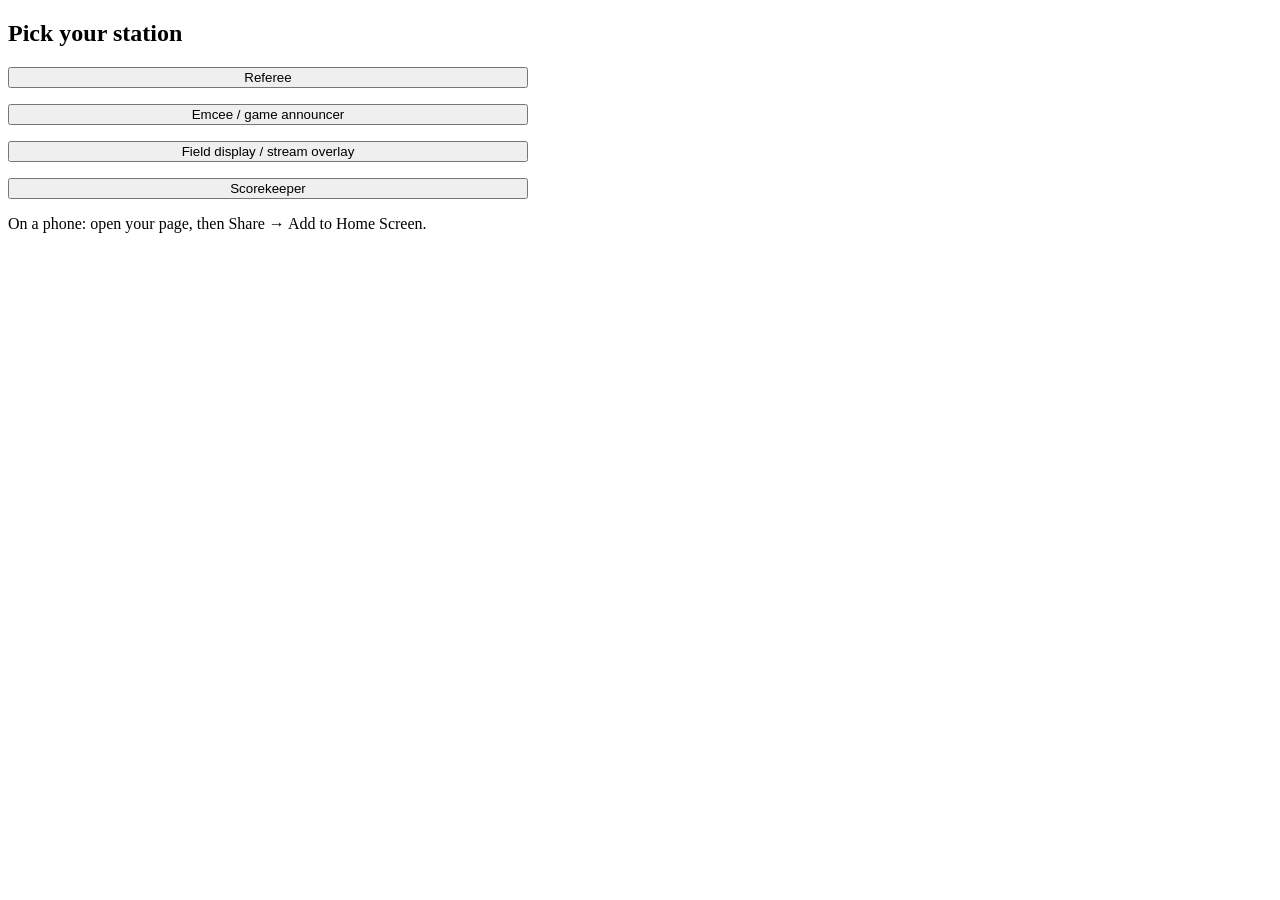
==== fms/static/index.html @ 0918e403 "Scrimmage FMS: server, vision, ref/emcee/control pages" ====
<!doctype html>
<html lang="en"><head><meta charset="utf-8"><meta name="viewport" content="width=device-width, initial-scale=1">
<link rel="stylesheet" href="/static/style.css"><title>FMS</title></head>
<body><main class="wrap" style="max-width:520px">
<div class="panel"><h2>Pick your station</h2>
<p><a href="/ref"><button style="width:100%">Referee</button></a></p>
<p><a href="/emcee"><button style="width:100%">Emcee / game announcer</button></a></p>
<p><a href="/display"><button style="width:100%">Field display / stream overlay</button></a></p>
<p><a href="/control"><button class="primary" style="width:100%">Scorekeeper</button></a></p>
<p class="muted small">On a phone: open your page, then Share → Add to Home Screen.</p>
</div></main></body></html>
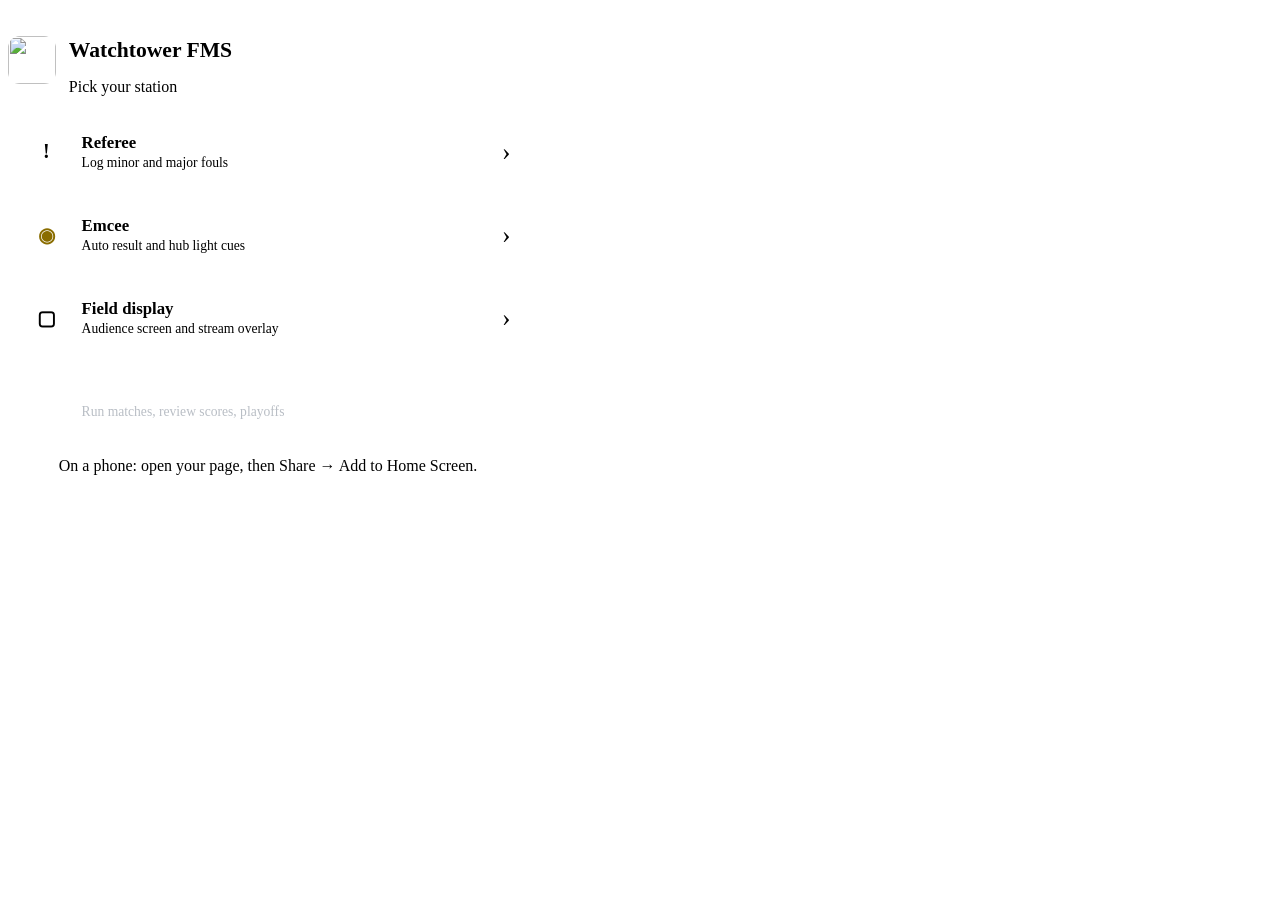
==== commit c8052851: "Restyle all pages; phone-first layouts Cards on a soft background, 44px tap targets, 16px inputs (no" ====
--- a/fms/static/index.html
+++ b/fms/static/index.html
@@ -1,11 +1,45 @@
 <!doctype html>
-<html lang="en"><head><meta charset="utf-8"><meta name="viewport" content="width=device-width, initial-scale=1">
-<link rel="stylesheet" href="/static/style.css"><title>FMS</title></head>
-<body><main class="wrap" style="max-width:520px">
-<div class="panel"><h2>Pick your station</h2>
-<p><a href="/ref"><button style="width:100%">Referee</button></a></p>
-<p><a href="/emcee"><button style="width:100%">Emcee / game announcer</button></a></p>
-<p><a href="/display"><button style="width:100%">Field display / stream overlay</button></a></p>
-<p><a href="/control"><button class="primary" style="width:100%">Scorekeeper</button></a></p>
-<p class="muted small">On a phone: open your page, then Share → Add to Home Screen.</p>
-</div></main></body></html>
+<html lang="en"><head>
+<meta charset="utf-8">
+<meta name="viewport" content="width=device-width, initial-scale=1, viewport-fit=cover">
+<meta name="theme-color" content="#161a1f">
+<link rel="apple-touch-icon" href="/static/icon.svg">
+<link rel="stylesheet" href="/static/style.css">
+<title>Watchtower FMS</title>
+<style>
+  .hero { display: flex; align-items: center; gap: .8rem; margin: 1.5rem 0 1.2rem; }
+  .hero img { width: 48px; height: 48px; border-radius: 12px; background: var(--ink); }
+  .hero h1 { font-size: 1.35rem; }
+  .stations { display: grid; gap: .6rem; }
+  .station { display: flex; align-items: center; gap: .9rem; padding: 1rem 1.1rem; border-radius: var(--r-lg);
+    background: var(--panel); border: 1px solid var(--line); box-shadow: var(--shadow); color: var(--ink);
+    text-decoration: none; transition: border-color .12s, transform .06s; }
+  .station:hover { border-color: var(--ink-2); }
+  .station:active { transform: scale(.99); }
+  .station .ic { flex: none; width: 2.6rem; height: 2.6rem; border-radius: 10px; display: grid; place-items: center;
+    font-size: 1.25rem; font-weight: 800; }
+  .station b { display: block; font-size: 1.05rem; }
+  .station span.d { color: var(--muted); font-size: .85rem; }
+  .station::after { content: "›"; margin-left: auto; font-size: 1.6rem; color: var(--line-strong); }
+  .station.main { background: var(--ink); color: #fff; border-color: var(--ink); }
+  .station.main span.d { color: #b9bec5; }
+</style>
+</head><body>
+<main class="wrap" style="max-width:520px">
+  <div class="hero"><img src="/static/icon.svg" alt=""><div><h1 id="ev">Watchtower FMS</h1><div class="muted small">Pick your station</div></div></div>
+  <div class="stations">
+    <a class="station" href="/ref"><span class="ic" style="background:var(--red-soft);color:var(--red)">!</span>
+      <span><b>Referee</b><span class="d">Log minor and major fouls</span></span></a>
+    <a class="station" href="/emcee"><span class="ic" style="background:var(--fuel-soft);color:#8a6d00">◉</span>
+      <span><b>Emcee</b><span class="d">Auto result and hub light cues</span></span></a>
+    <a class="station" href="/display"><span class="ic" style="background:var(--blue-soft);color:var(--blue)">▢</span>
+      <span><b>Field display</b><span class="d">Audience screen and stream overlay</span></span></a>
+    <a class="station main" href="/control"><span class="ic" style="background:rgba(255,255,255,.12)">≡</span>
+      <span><b>Scorekeeper</b><span class="d">Run matches, review scores, playoffs</span></span></a>
+  </div>
+  <p class="hint" style="text-align:center;margin-top:1.2rem">On a phone: open your page, then Share → Add to Home Screen.</p>
+</main>
+<script>
+fetch("/api/state").then((r) => r.json()).then((s) => { document.getElementById("ev").textContent = s.event.name; }).catch(() => {});
+</script>
+</body></html>
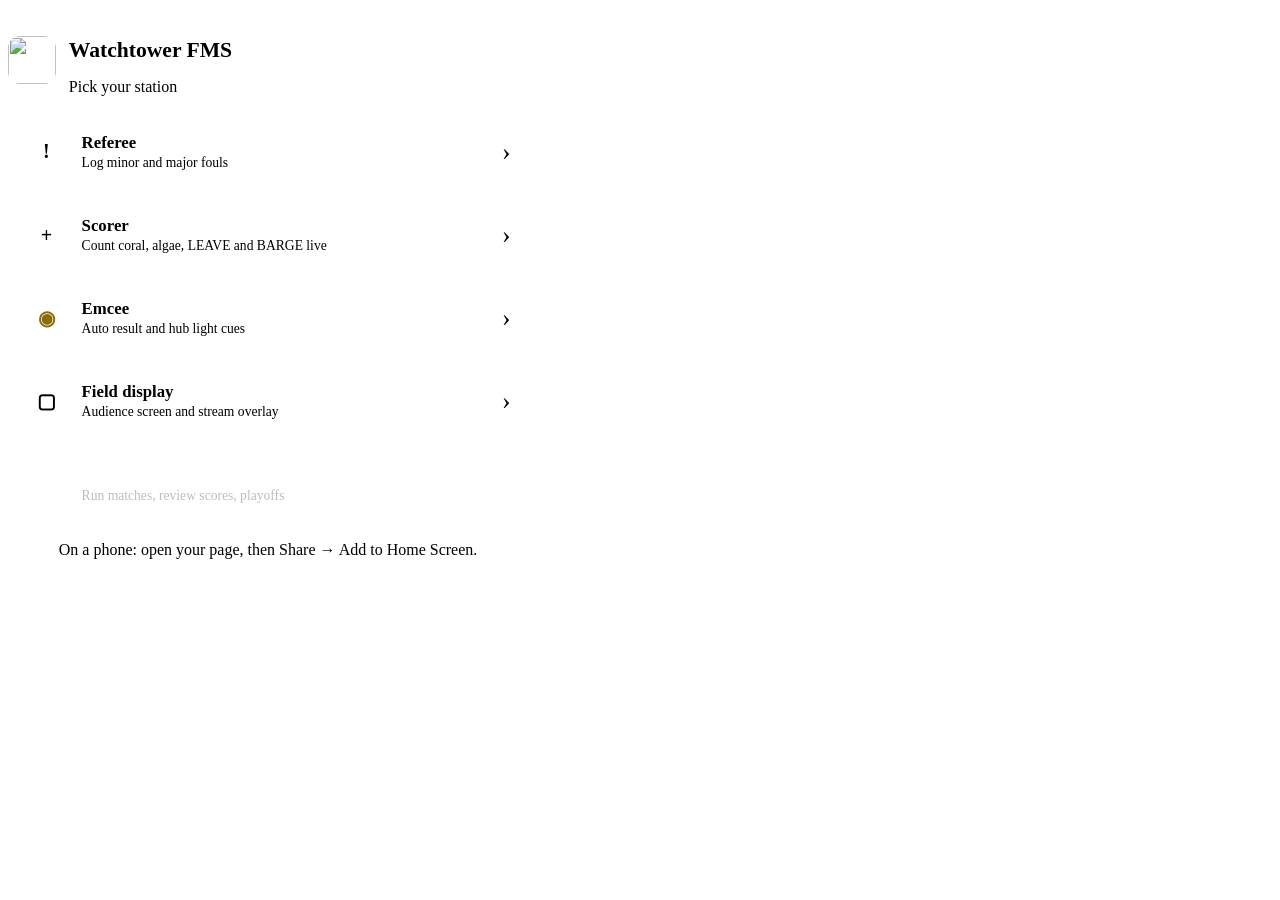
==== commit 4cb22be1: "REEFSCAPE: live scorer page (/score) with its own PIN; Scorekeeper is now Control Scorers tap coral " ====
--- a/fms/static/index.html
+++ b/fms/static/index.html
@@ -30,16 +30,21 @@
   <div class="stations">
     <a class="station" href="/ref"><span class="ic" style="background:var(--red-soft);color:var(--red)">!</span>
       <span><b>Referee</b><span class="d">Log minor and major fouls</span></span></a>
+    <a class="station" href="/score" id="scorer" hidden><span class="ic" style="background:var(--ok-soft);color:var(--ok)">+</span>
+      <span><b>Scorer</b><span class="d">Count coral, algae, LEAVE and BARGE live</span></span></a>
     <a class="station" href="/emcee"><span class="ic" style="background:var(--fuel-soft);color:#8a6d00">◉</span>
       <span><b>Emcee</b><span class="d">Auto result and hub light cues</span></span></a>
     <a class="station" href="/display"><span class="ic" style="background:var(--blue-soft);color:var(--blue)">▢</span>
       <span><b>Field display</b><span class="d">Audience screen and stream overlay</span></span></a>
     <a class="station main" href="/control"><span class="ic" style="background:rgba(255,255,255,.12)">≡</span>
-      <span><b>Scorekeeper</b><span class="d">Run matches, review scores, playoffs</span></span></a>
+      <span><b>Control</b><span class="d">Run matches, review scores, playoffs</span></span></a>
   </div>
   <p class="hint" style="text-align:center;margin-top:1.2rem">On a phone: open your page, then Share → Add to Home Screen.</p>
 </main>
 <script>
-fetch("/api/state").then((r) => r.json()).then((s) => { document.getElementById("ev").textContent = s.event.name; }).catch(() => {});
+fetch("/api/state").then((r) => r.json()).then((s) => {
+  document.getElementById("ev").textContent = s.event.name;
+  document.getElementById("scorer").hidden = s.game_id !== "reefscape";
+}).catch(() => {});
 </script>
 </body></html>
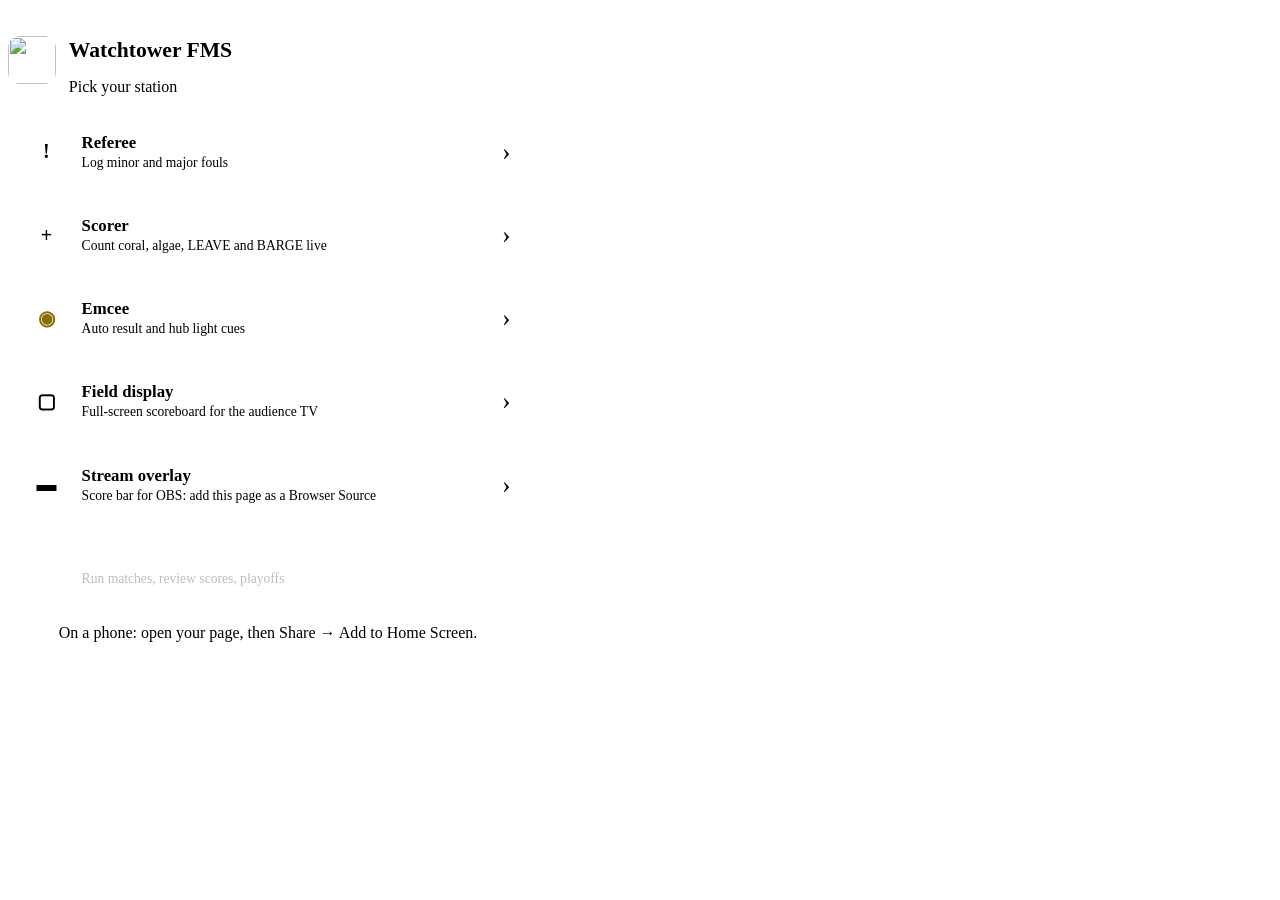
==== commit b80c5774: "Stream overlay (/overlay): transparent score bar for OBS, linked on the station and event pages The " ====
--- a/fms/static/index.html
+++ b/fms/static/index.html
@@ -35,7 +35,9 @@
     <a class="station" href="/emcee"><span class="ic" style="background:var(--fuel-soft);color:#8a6d00">◉</span>
       <span><b>Emcee</b><span class="d">Auto result and hub light cues</span></span></a>
     <a class="station" href="/display"><span class="ic" style="background:var(--blue-soft);color:var(--blue)">▢</span>
-      <span><b>Field display</b><span class="d">Audience screen and stream overlay</span></span></a>
+      <span><b>Field display</b><span class="d">Full-screen scoreboard for the audience TV</span></span></a>
+    <a class="station" href="/overlay"><span class="ic" style="background:var(--blue-soft);color:var(--blue)">▬</span>
+      <span><b>Stream overlay</b><span class="d">Score bar for OBS: add this page as a Browser Source</span></span></a>
     <a class="station main" href="/control"><span class="ic" style="background:rgba(255,255,255,.12)">≡</span>
       <span><b>Control</b><span class="d">Run matches, review scores, playoffs</span></span></a>
   </div>
